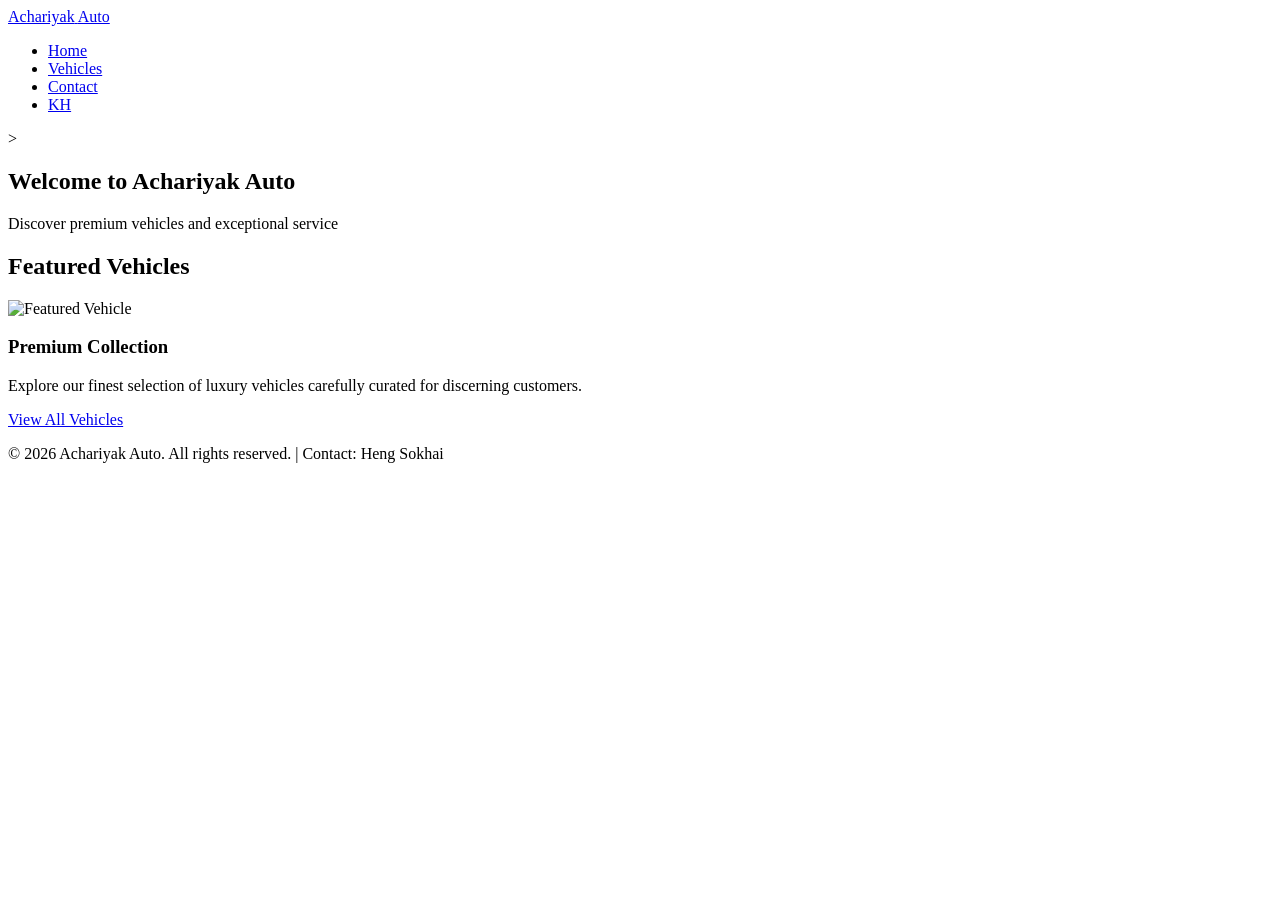
==== index.html @ 23906f04 "Rename Link up/Link up midterm.html to index.html" ====
<!DOCTYPE html>
<html lang="en">
<head>
    <meta charset="UTF-8">
    <meta name="viewport" content="width=device-width, initial-scale=1.0">
    <meta name="description" content="Achariyak Auto - Premium Car Dealership">
    <title>Achariyak Auto - Premium Vehicles</title>
    <link rel="icon" href="Gemini_Generated_Image_3d5q9j3d5q9j3d5q.png">
    <link rel="stylesheet" href="style.css">
    <script src="languages.js"></script>
</head>
<body>
    <header>
        <nav class="nav-container">
            <a href="Link up midterm.html" class="logo-text"><span data-i18n="logoMain">Achariyak</span> <span data-i18n="logoAuto">Auto</span></a>
            <ul class="nav-links">
                <li><a href="Link up midterm.html" class="active" data-i18n="home">Home</a></li>
                <li><a href="Car.html" data-i18n="vehicles">Vehicles</a></li>
                <li><a href="contact.html" data-i18n="contact">Contact</a></li>
                <li class="button-btn"><a href="index-kh.html" data-i18n="language">KH</a></li>
                <!-- <li><button id="lang-toggle">ខ្មែរ</button></li> -->
            </ul>
        </nav>
    </header>
>
    <main>
        <section class="hero">
            <h1 data-i18n="welcomeTitle">Welcome to Achariyak Auto</h1>
            <p data-i18n="welcomeSubtitle">Discover premium vehicles and exceptional service</p>
        </section>

        <section class="container">
            <h2 class="section-title" data-i18n="featuredVehicles">Featured Vehicles</h2>
            <div class="car-grid">
                <div class="car-card">
                    <img src="Gemini_Generated_Image_3d5q9j3d5q9j3d5q.png" alt="Featured Vehicle">
                    <div class="car-info">
                        <h3 data-i18n="premiumCollection">Premium Collection</h3>
                        <p data-i18n="premiumDesc">Explore our finest selection of luxury vehicles carefully curated for discerning customers.</p>
                        <a href="Car.html" class="btn" data-i18n="viewAllVehicles">View All Vehicles</a>
                    </div>
                </div>
            </div>
        </section>
    </main>

    <footer>
        <p data-i18n="footer">© 2026 Achariyak Auto. All rights reserved. | Contact: Heng Sokhai</p>
    </footer>
</body>
</html>
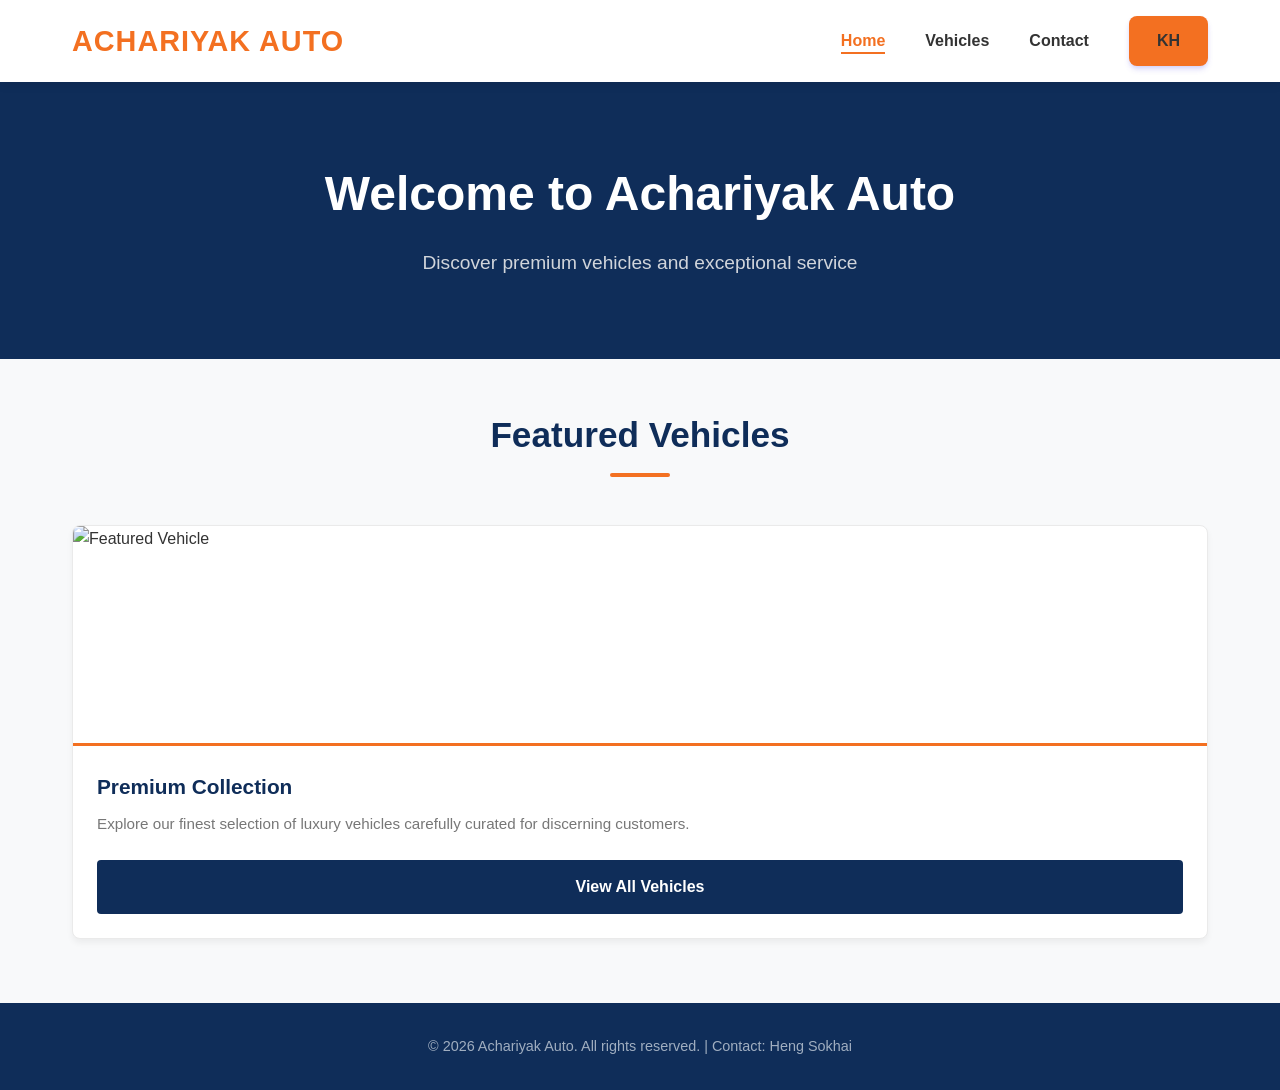
==== commit dff89533: "update" ====
--- a/index.html
+++ b/index.html
@@ -6,8 +6,8 @@
     <meta name="description" content="Achariyak Auto - Premium Car Dealership">
     <title>Achariyak Auto - Premium Vehicles</title>
     <link rel="icon" href="Gemini_Generated_Image_3d5q9j3d5q9j3d5q.png">
-    <link rel="stylesheet" href="style.css">
-    <script src="languages.js"></script>
+    <link rel="stylesheet" href="Link up/style.css">
+    <script src="Link up/languages.js"></script>
 </head>
 <body>
     <header>
--- a/Link up/style.css
+++ b/Link up/style.css
@@ -0,0 +1,439 @@
+:root {
+            --primary-blue: #0f2d59; /*logo */
+            --accent-orange: #f37021; /*logo */
+            --text-dark: #333333;
+            --text-light: #777777;
+            --bg-light: #f8f9fa;
+        }
+
+        /* Khmer Font Import */
+        @import url('https://fonts.googleapis.com/css2?family=Battambang:wght@400;700&display=swap');
+
+        * {
+            margin: 0;
+            padding: 0;
+            box-sizing: border-box;
+            font-family: 'Montserrat', sans-serif;
+        }
+
+        /* Apply Khmer font when language is Khmer */
+        html[lang="km"] {
+            font-family: 'Battambang', 'Khmer OS', sans-serif;
+        }
+
+        html[lang="km"] * {
+            font-family: 'Battambang', 'Khmer OS', sans-serif;
+        }
+
+        html, body {
+            height: 100%;
+        }
+
+        body {
+            background-color: var(--bg-light);
+            color: var(--text-dark);
+            line-height: 1.6;
+            display: flex;
+            flex-direction: column;
+        }
+
+        /* Khmer Language Styles */
+        html[lang="km"] body {
+            font-family: 'Battambang', 'Khmer OS', sans-serif;
+        }
+
+        main {
+            flex: 1;
+        }
+
+        /*Header */
+        header {
+            position: fixed;
+            top: 0;
+            left: 0;
+            width: 100%;
+            background: #ffffff;
+            z-index: 9999;
+            box-shadow: 0 2px 10px rgba(0,0,0,0.1);
+        }
+        .nav-container {
+            position: sticky;
+            background-color: #ffffff;
+            z-index: 1000;
+            width: 100%;
+            max-width: 1200px;
+            margin: 0 auto;
+            padding: 1rem 2rem;
+            display: flex;
+            justify-content: space-between;
+            align-items: center;
+        }
+
+        .button-btn {
+            background-color: #f37021; 
+            color: #ffffff;             
+            font-size: 16px;
+            font-weight: 600;
+            padding: 12px 28px;       
+            border: none;           
+            border-radius: 8px; 
+            cursor: pointer;           
+            box-shadow: 0 4px 6px -1px rgba(79, 70, 229, 0.2), 
+                        0 2px 4px -1px rgba(79, 70, 229, 0.1); 
+            transition: all 0.3s ease;
+        }
+         .button-btn:hover {
+            background-color: #4338ca;
+            transform: translateY(-2px); 
+            box-shadow: 0 10px 15px -3px rgba(79, 70, 229, 0.3), 
+                        0 4px 6px -2px rgba(79, 70, 229, 0.1);
+        }
+
+        .button-btn:active {
+            transform: translateY(0);
+            box-shadow: 0 4px 6px -1px rgba(79, 70, 229, 0.2); 
+        }
+        .logo-text {
+            font-size: 1.8rem;
+            font-weight: 700;
+            color: var(--primary-blue);
+            text-decoration: none;
+            text-transform: uppercase;
+            letter-spacing: 1px;
+            transition: color 0.3s ease;
+        }
+
+        .logo-text:hover {
+            color: var(--accent-orange);
+        }
+
+        .logo-text span {
+            color: var(--accent-orange);
+        }
+
+        .nav-links {
+            list-style: none;
+            display: flex;
+            gap: 2.5rem;
+            align-items: center;
+        }
+
+        /* Language Toggle Button */
+        #lang-toggle {
+            padding: 0.5rem 1rem;
+            background-color: var(--accent-orange);
+            color: #ffffff;
+            border: none;
+            border-radius: 4px;
+            font-weight: 600;
+            font-size: 0.9rem;
+            cursor: pointer;
+            transition: all 0.3s ease;
+            font-family: 'Montserrat', sans-serif;
+        }
+
+        html[lang="km"] #lang-toggle {
+            font-family: 'Battambang', 'Khmer OS', sans-serif;
+            font-size: 1rem;
+            font-weight: 700;
+        }
+
+        #lang-toggle:hover {
+            background-color: var(--primary-blue);
+            transform: translateY(-2px);
+            box-shadow: 0 4px 12px rgba(15, 45, 89, 0.3);
+        }
+
+        #lang-toggle:active {
+            transform: translateY(0);
+        }
+
+        .nav-links a {
+            text-decoration: none;
+            color: var(--text-dark);
+            font-weight: 600;
+            font-size: 1rem;
+            transition: color 0.3s ease;
+            position: relative;
+        }
+
+        .nav-links a:hover,
+        .nav-links a.active {
+            color: var(--accent-orange);
+        }
+
+        .nav-links a.active::after {
+            content: '';
+            position: absolute;
+            bottom: -5px;
+            left: 0;
+            width: 100%;
+            height: 2px;
+            background-color: var(--accent-orange);
+        }
+
+        /*Banner Section*/
+        .hero {
+            background-color: var(--primary-blue);
+            color: white;
+            text-align: center;
+            padding: 5rem 2rem;
+            margin-top: 50px; /* To offset the fixed header */
+            margin-bottom: 3rem;
+            background-image: linear-gradient(rgba(15, 45, 89, 0.85), rgba(15, 45, 89, 0.85)), url('https://images.unsplash.com/photo-1492144534655-ae79c964c9d7?auto=format&fit=crop&w=1920&q=80');
+            background-size: cover;
+            background-position: center;
+            background-attachment: fixed;
+        }
+
+        .hero h1 {
+            font-size: 3rem;
+            margin-bottom: 1rem;
+            font-weight: 700;
+        }
+
+        html[lang="km"] .hero h1 {
+            font-size: 2.5rem;
+            font-weight: 700;
+        }
+
+        .hero p {
+            font-size: 1.2rem;
+            color: #d1d5db;
+            max-width: 600px;
+            margin: 0 auto;
+            font-weight: 300;
+        }
+
+        html[lang="km"] .hero p {
+            font-size: 1.1rem;
+            font-weight: 400;
+        }
+
+        /*Main Content & Grid*/
+        .container {
+            max-width: 1200px;
+            margin: 0 auto;
+            padding: 0 2rem 4rem 2rem;
+            width: 100%;
+        }
+
+        .section-title {
+            text-align: center;
+            font-size: 2.2rem;
+            font-weight: 700;
+            color: var(--primary-blue);
+            margin-bottom: 3rem;
+            position: relative;
+        }
+
+        html[lang="km"] .section-title {
+            font-size: 1.9rem;
+            font-weight: 700;
+        }
+
+        .section-title::after {
+            content: '';
+            display: block;
+            width: 60px;
+            height: 4px;
+            background-color: var(--accent-orange);
+            margin: 10px auto 0;
+            border-radius: 2px;
+        }
+
+        .car-grid {
+            display: grid;
+            grid-template-columns: repeat(auto-fit, minmax(280px, 1fr));
+            gap: 2rem;
+        }
+
+        /*Premium Car Cards*/
+        .car-card {
+            background: #ffffff;
+            border-radius: 8px;
+            overflow: hidden;
+            box-shadow: 0 4px 6px rgba(0, 0, 0, 0.05);
+            transition: all 0.3s ease;
+            border: 1px solid #eaeaea;
+            display: flex;
+            flex-direction: column;
+        }
+
+        .car-card:hover {
+            transform: translateY(-8px);
+            box-shadow: 0 12px 24px rgba(0, 0, 0, 0.12);
+        }
+
+        .car-card img {
+            width: 100%;
+            height: 220px;
+            object-fit: cover;
+            border-bottom: 3px solid var(--accent-orange);
+        }
+
+        .car-info {
+            padding: 1.5rem;
+            display: flex;
+            flex-direction: column;
+            flex: 1;
+        }
+
+        .car-info h3 {
+            font-size: 1.3rem;
+            font-weight: 700;
+            color: var(--primary-blue);
+            margin-bottom: 0.5rem;
+        }
+
+        html[lang="km"] .car-info h3 {
+            font-size: 1.2rem;
+            font-weight: 700;
+        }
+
+        .car-info p {
+            color: var(--text-light);
+            font-size: 0.95rem;
+            margin-bottom: 1.5rem;
+            flex: 1;
+        }
+
+        html[lang="km"] .car-info p {
+            font-size: 0.9rem;
+            line-height: 1.5;
+        }
+
+        /*Professional Buttons*/
+        .btn {
+            display: inline-block;
+            width: 100%;
+            padding: 0.9rem 1.5rem;
+            background-color: var(--primary-blue);
+            color: #ffffff;
+            text-align: center;
+            text-decoration: none;
+            border: none;
+            border-radius: 4px;
+            font-weight: 600;
+            font-size: 1rem;
+            cursor: pointer;
+            transition: all 0.3s ease;
+            font-family: 'Montserrat', sans-serif;
+        }
+
+        .btn:hover {
+            background-color: var(--accent-orange);
+            transform: translateY(-2px);
+            box-shadow: 0 4px 12px rgba(243, 112, 33, 0.3);
+        }
+
+        .btn:active {
+            transform: translateY(0);
+        }
+
+        /*Footer*/
+        footer {
+            background-color: var(--primary-blue);
+            color: white;
+            text-align: center;
+            padding: 2rem;
+            margin-top: auto;
+        }
+
+        footer p {
+            font-size: 0.9rem;
+            color: #a0aec0;
+            font-weight: 300;
+        }
+        /*Social Media Icons*/
+        .social{
+            margin-top: 0.5rem;
+            justify-content: left;
+            gap: 1.5rem;
+            margin-bottom: 0.5rem;
+        }
+        .email {
+        display: inline-block; 
+        transition: transform 0.3s ease;
+        }
+        .email:hover {
+        transform: translateY(-8px);
+        }
+        .telegram {
+        display: inline-block; 
+        transition: transform 0.3s ease;
+        }
+        .telegram:hover {
+        transform: translateY(-8px);
+        }
+        .facebook {
+        display: inline-block;
+        transition: transform 0.3s ease;
+        }
+        .facebook:hover {
+        transform: translateY(-8px);
+        }
+        .instagram {
+        display: inline-block;
+        transition: transform 0.3s ease;
+        }
+        .instagram:hover {
+        transform: translateY(-8px);
+        }
+        .tiktok {
+        display: inline-block;
+        transition: transform 0.3s ease;
+        }
+        .tiktok:hover {
+        transform: translateY(-8px);
+        }
+        @media (max-width: 768px) {
+            .nav-container {
+                flex-direction: column;
+                gap: 1rem;
+                padding: 1rem;
+            }
+
+            .nav-links {
+                gap: 1.5rem;
+                flex-wrap: wrap;
+            }
+
+            .hero h1 {
+                font-size: 2rem;
+            }
+
+            .hero p {
+                font-size: 1rem;
+            }
+
+            .section-title {
+                font-size: 1.8rem;
+            }
+
+            .car-grid {
+                grid-template-columns: 1fr;
+            }
+
+            .logo-text {
+                font-size: 1.4rem;
+            }
+        }
+
+        @media (max-width: 480px) {
+            body {
+                font-size: 14px;
+            }
+
+            .nav-links a {
+                font-size: 0.9rem;
+            }
+
+            .hero {
+                padding: 3rem 1rem;
+            }
+
+            .container {
+                padding: 0 1rem 2rem 1rem;
+            }
+        }
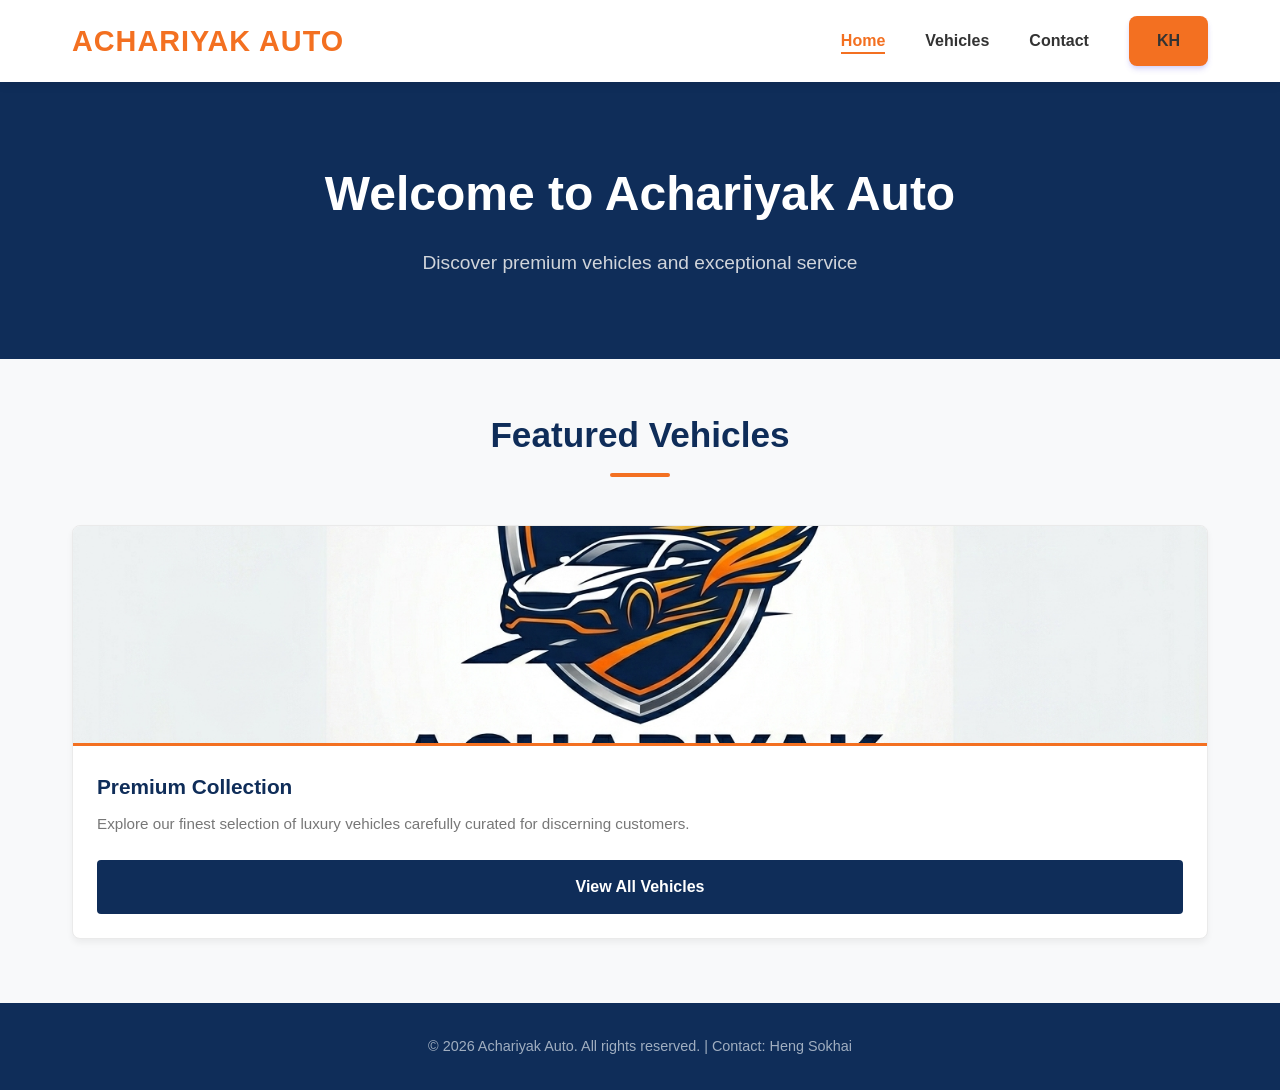
==== commit d107415d: "hi" ====
--- a/index.html
+++ b/index.html
@@ -12,12 +12,12 @@
 <body>
     <header>
         <nav class="nav-container">
-            <a href="Link up midterm.html" class="logo-text"><span data-i18n="logoMain">Achariyak</span> <span data-i18n="logoAuto">Auto</span></a>
+            <a href="index.html" class="logo-text"><span data-i18n="logoMain">Achariyak</span> <span data-i18n="logoAuto">Auto</span></a>
             <ul class="nav-links">
-                <li><a href="Link up midterm.html" class="active" data-i18n="home">Home</a></li>
-                <li><a href="Car.html" data-i18n="vehicles">Vehicles</a></li>
-                <li><a href="contact.html" data-i18n="contact">Contact</a></li>
-                <li class="button-btn"><a href="index-kh.html" data-i18n="language">KH</a></li>
+                <li><a href="index.html" class="active" data-i18n="home">Home</a></li>
+                <li><a href="Link up/Car.html" data-i18n="vehicles">Vehicles</a></li>
+                <li><a href="Link up/contact.html" data-i18n="contact">Contact</a></li>
+                <li class="button-btn"><a href="Link up/index-kh.html" data-i18n="language">KH</a></li>
                 <!-- <li><button id="lang-toggle">ខ្មែរ</button></li> -->
             </ul>
         </nav>
@@ -33,11 +33,11 @@
             <h2 class="section-title" data-i18n="featuredVehicles">Featured Vehicles</h2>
             <div class="car-grid">
                 <div class="car-card">
-                    <img src="Gemini_Generated_Image_3d5q9j3d5q9j3d5q.png" alt="Featured Vehicle">
+                    <img src="Link up/Gemini_Generated_Image_3d5q9j3d5q9j3d5q.png" alt="Featured Vehicle">
                     <div class="car-info">
                         <h3 data-i18n="premiumCollection">Premium Collection</h3>
                         <p data-i18n="premiumDesc">Explore our finest selection of luxury vehicles carefully curated for discerning customers.</p>
-                        <a href="Car.html" class="btn" data-i18n="viewAllVehicles">View All Vehicles</a>
+                        <a href="Link up/Car.html" class="btn" data-i18n="viewAllVehicles">View All Vehicles</a>
                     </div>
                 </div>
             </div>
